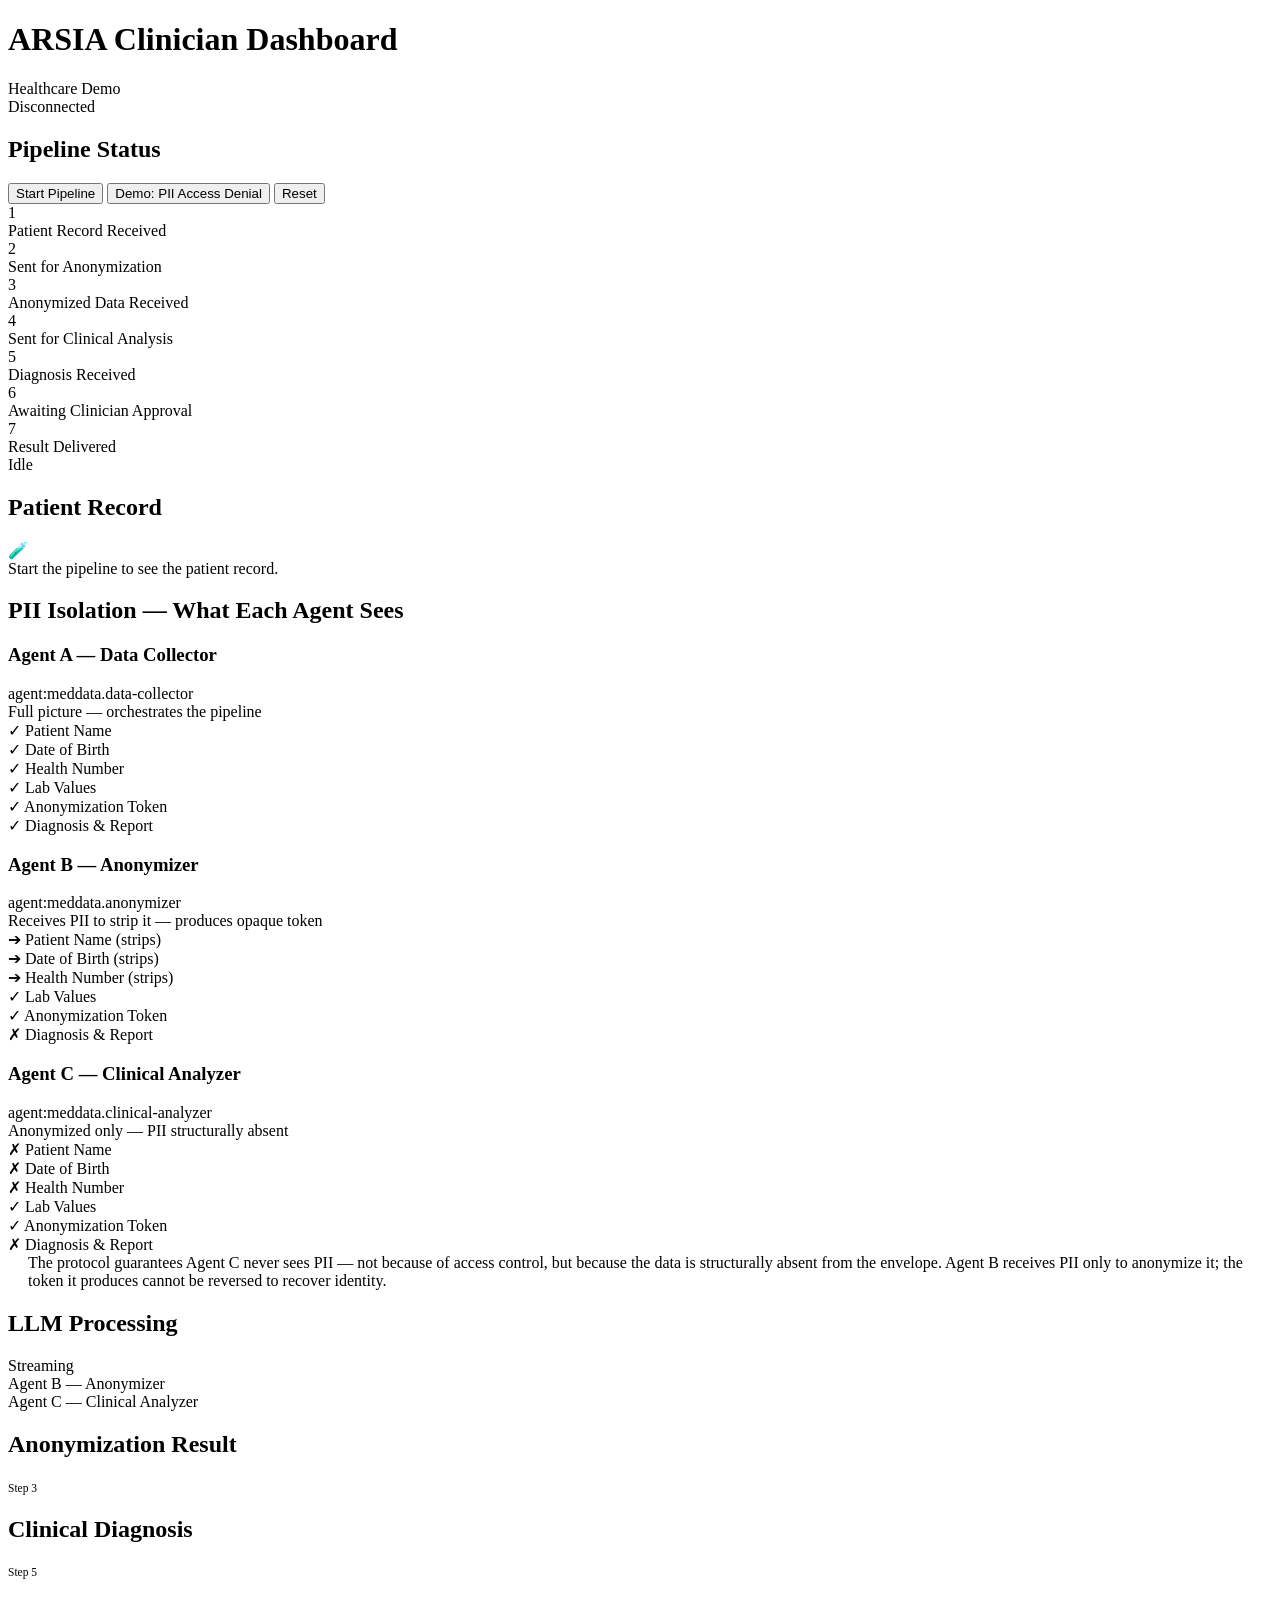
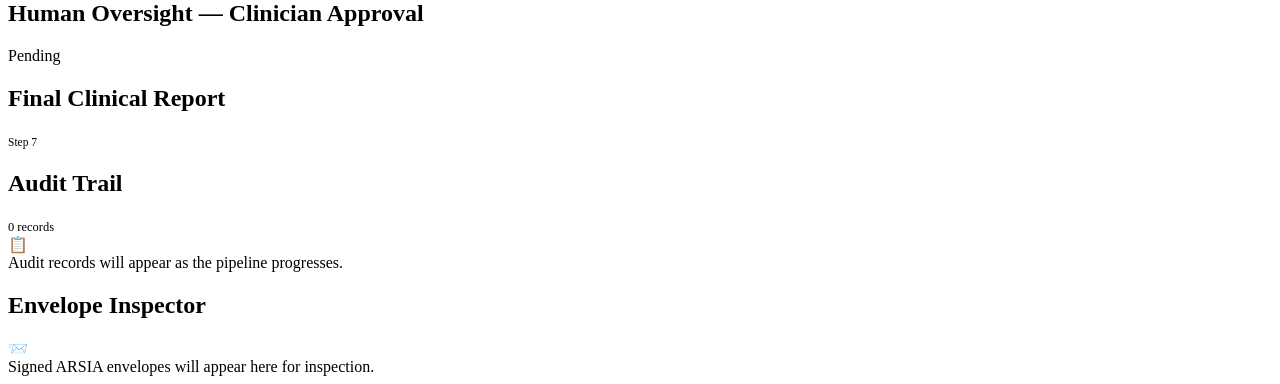
==== demos/healthcare-pipeline/dashboard/static/index.html @ ae0c6787 "demos: healthcare pipeline dashboard — clinician oversight UI Single-page web dashboard for clinical" ====
<!DOCTYPE html>
<html lang="en">
<head>
    <meta charset="UTF-8">
    <meta name="viewport" content="width=device-width, initial-scale=1.0">
    <title>ARSIA Clinician Dashboard</title>
    <link rel="stylesheet" href="/style.css">
</head>
<body>

<header>
    <div class="brand">
        <h1>ARSIA Clinician Dashboard</h1>
        <span class="tag">Healthcare Demo</span>
    </div>
    <div class="connection">
        <div class="status-dot" id="sse-dot"></div>
        <span id="sse-label">Disconnected</span>
    </div>
</header>

<main>

    <!-- ── Pipeline status ─────────────────────────────── -->
    <div class="card" id="pipeline-card">
        <div class="card-header">
            <h2>Pipeline Status</h2>
            <div class="actions-bar">
                <button class="primary" id="btn-trigger">Start Pipeline</button>
                <button class="warning sm" id="btn-denial">Demo: PII Access Denial</button>
                <button class="sm" id="btn-reset">Reset</button>
            </div>
        </div>
        <div class="card-body">
            <div class="pipeline-steps" id="pipeline-steps"></div>
            <div class="status-bar">
                <span class="status-badge idle" id="status-badge">Idle</span>
                <span class="status-times" id="status-times"></span>
            </div>
        </div>
    </div>

    <!-- ── Patient record ──────────────────────────────── -->
    <div class="card" id="patient-card">
        <div class="card-header">
            <h2>Patient Record</h2>
        </div>
        <div class="card-body">
            <div id="patient-body">
                <div class="empty-state">
                    <div class="icon">&#x1F9EA;</div>
                    Start the pipeline to see the patient record.
                </div>
            </div>
        </div>
    </div>

    <!-- ── PII isolation ───────────────────────────────── -->
    <div class="card" id="isolation-card">
        <div class="card-header">
            <h2>PII Isolation &mdash; What Each Agent Sees</h2>
        </div>
        <div class="card-body" style="padding:0">
            <div class="isolation-grid" id="isolation-grid">
                <div class="isolation-col" id="iso-col-a">
                    <h3>Agent A &mdash; Data Collector</h3>
                    <div class="agent-id">agent:meddata.data-collector</div>
                    <div class="agent-desc">Full picture &mdash; orchestrates the pipeline</div>
                    <div class="data-field"><span class="check yes">&#10003;</span> Patient Name</div>
                    <div class="data-field"><span class="check yes">&#10003;</span> Date of Birth</div>
                    <div class="data-field"><span class="check yes">&#10003;</span> Health Number</div>
                    <div class="data-field"><span class="check yes">&#10003;</span> Lab Values</div>
                    <div class="data-field"><span class="check yes">&#10003;</span> Anonymization Token</div>
                    <div class="data-field"><span class="check yes">&#10003;</span> Diagnosis &amp; Report</div>
                </div>
                <div class="isolation-col" id="iso-col-b">
                    <h3>Agent B &mdash; Anonymizer</h3>
                    <div class="agent-id">agent:meddata.anonymizer</div>
                    <div class="agent-desc">Receives PII to strip it &mdash; produces opaque token</div>
                    <div class="data-field"><span class="check strip">&#x2794;</span> Patient Name <span class="redacted">(strips)</span></div>
                    <div class="data-field"><span class="check strip">&#x2794;</span> Date of Birth <span class="redacted">(strips)</span></div>
                    <div class="data-field"><span class="check strip">&#x2794;</span> Health Number <span class="redacted">(strips)</span></div>
                    <div class="data-field"><span class="check yes">&#10003;</span> Lab Values</div>
                    <div class="data-field"><span class="check yes">&#10003;</span> Anonymization Token</div>
                    <div class="data-field"><span class="check no">&#10007;</span> Diagnosis &amp; Report</div>
                </div>
                <div class="isolation-col" id="iso-col-c">
                    <h3>Agent C &mdash; Clinical Analyzer</h3>
                    <div class="agent-id">agent:meddata.clinical-analyzer</div>
                    <div class="agent-desc">Anonymized only &mdash; PII structurally absent</div>
                    <div class="data-field"><span class="check no">&#10007;</span> Patient Name</div>
                    <div class="data-field"><span class="check no">&#10007;</span> Date of Birth</div>
                    <div class="data-field"><span class="check no">&#10007;</span> Health Number</div>
                    <div class="data-field"><span class="check yes">&#10003;</span> Lab Values</div>
                    <div class="data-field"><span class="check yes">&#10003;</span> Anonymization Token</div>
                    <div class="data-field"><span class="check no">&#10007;</span> Diagnosis &amp; Report</div>
                </div>
            </div>
            <div class="isolation-note-box" style="margin:0 20px 20px">
                The protocol guarantees Agent C never sees PII &mdash; not because of access control,
                but because the data is structurally absent from the envelope. Agent B receives PII
                only to anonymize it; the token it produces cannot be reversed to recover identity.
            </div>
        </div>
    </div>

    <!-- ── LLM streaming ───────────────────────────────── -->
    <div class="card panel-hidden" id="llm-stream-card">
        <div class="card-header">
            <h2>LLM Processing</h2>
            <span class="status-badge running" id="llm-stream-badge">Streaming</span>
        </div>
        <div class="card-body" style="padding:0">
            <div class="llm-sections">
                <div class="llm-section">
                    <div class="llm-section-header">Agent B &mdash; Anonymizer</div>
                    <div class="llm-stream-output" id="llm-output-b"></div>
                </div>
                <div class="llm-section">
                    <div class="llm-section-header">Agent C &mdash; Clinical Analyzer</div>
                    <div class="llm-stream-output" id="llm-output-c"></div>
                </div>
            </div>
        </div>
    </div>

    <div class="grid-2">

        <!-- ── Anonymization result ────────────────────── -->
        <div class="card panel-hidden" id="anon-card">
            <div class="card-header">
                <h2>Anonymization Result</h2>
                <span class="status-badge" style="font-size:0.72rem">Step 3</span>
            </div>
            <div class="card-body" id="anon-body"></div>
        </div>

        <!-- ── Clinical diagnosis ──────────────────────── -->
        <div class="card panel-hidden" id="diagnosis-card">
            <div class="card-header">
                <h2>Clinical Diagnosis</h2>
                <span class="status-badge" style="font-size:0.72rem">Step 5</span>
            </div>
            <div class="card-body" id="diagnosis-body"></div>
        </div>

    </div>

    <!-- ── Human oversight ─────────────────────────────── -->
    <div class="card panel-hidden" id="oversight-card">
        <div class="card-header">
            <h2>Human Oversight &mdash; Clinician Approval</h2>
            <span class="status-badge awaiting_approval" id="oversight-badge">Pending</span>
        </div>
        <div class="card-body" id="oversight-body"></div>
    </div>

    <!-- ── Final result ────────────────────────────────── -->
    <div class="card panel-hidden" id="result-card">
        <div class="card-header">
            <h2>Final Clinical Report</h2>
            <span class="status-badge completed" style="font-size:0.72rem">Step 7</span>
        </div>
        <div class="card-body" id="result-body"></div>
    </div>

    <!-- ── Audit trail ─────────────────────────────────── -->
    <div class="card" id="audit-card">
        <div class="card-header">
            <h2>Audit Trail</h2>
            <span id="audit-count" style="font-size:0.78rem;color:var(--text-muted)">0 records</span>
        </div>
        <div class="card-body" style="padding:0">
            <div id="audit-body">
                <div class="empty-state">
                    <div class="icon">&#x1F4CB;</div>
                    Audit records will appear as the pipeline progresses.
                </div>
            </div>
        </div>
    </div>

    <!-- ── Envelope inspector ──────────────────────────── -->
    <div class="card" id="envelope-card">
        <div class="card-header">
            <h2>Envelope Inspector</h2>
        </div>
        <div class="card-body">
            <div class="envelope-list" id="envelope-list">
                <div class="empty-state">
                    <div class="icon">&#x1F4E8;</div>
                    Signed ARSIA envelopes will appear here for inspection.
                </div>
            </div>
        </div>
    </div>

</main>

<script>
(function() {
    "use strict";

    // ── State ────────────────────────────────────────────
    var state = null;
    var sseSource = null;
    var countdownTimer = null;
    var auditRecords = [];

    var STEP_LABELS = {
        1: "Patient Record Received",
        2: "Sent for Anonymization",
        3: "Anonymized Data Received",
        4: "Sent for Clinical Analysis",
        5: "Diagnosis Received",
        6: "Awaiting Clinician Approval",
        7: "Result Delivered"
    };

    var ENVELOPE_LABELS = {
        1: "① Intake → Agent A: patient record (full PII + lab values)",
        2: "② Agent A → Agent B: PII + lab values for anonymization",
        3: "③ Agent B → Agent A: anonymized dataset with opaque token",
        4: "④ Agent A → Agent C: anonymized lab values only (no PII)",
        5: "⑤ Agent C → Agent A: diagnosis + explanation",
        6: "⑥ Agent A: pending clinician approval (human oversight)",
        7: "⑦ Agent A: final report (reassociated via token)"
    };

    var AGENT_NAMES = {
        "agent:meddata.anonymizer": "b",
        "agent:meddata.clinical-analyzer": "c"
    };

    // ── DOM refs ─────────────────────────────────────────
    var $steps = document.getElementById("pipeline-steps");
    var $badge = document.getElementById("status-badge");
    var $times = document.getElementById("status-times");
    var $patientBody = document.getElementById("patient-body");
    var $isoGrid = document.getElementById("isolation-grid");
    var $anonCard = document.getElementById("anon-card");
    var $anonBody = document.getElementById("anon-body");
    var $diagCard = document.getElementById("diagnosis-card");
    var $diagBody = document.getElementById("diagnosis-body");
    var $overCard = document.getElementById("oversight-card");
    var $overBody = document.getElementById("oversight-body");
    var $overBadge = document.getElementById("oversight-badge");
    var $resultCard = document.getElementById("result-card");
    var $resultBody = document.getElementById("result-body");
    var $auditBody = document.getElementById("audit-body");
    var $auditCount = document.getElementById("audit-count");
    var $envList = document.getElementById("envelope-list");
    var $btnTrigger = document.getElementById("btn-trigger");
    var $btnDenial = document.getElementById("btn-denial");
    var $btnReset = document.getElementById("btn-reset");
    var $sseDot = document.getElementById("sse-dot");
    var $sseLabel = document.getElementById("sse-label");
    var $llmCard = document.getElementById("llm-stream-card");
    var $llmBadge = document.getElementById("llm-stream-badge");
    var $llmOutB = document.getElementById("llm-output-b");
    var $llmOutC = document.getElementById("llm-output-c");

    // ── Init ─────────────────────────────────────────────
    buildSteps();
    connectSSE();

    $btnTrigger.addEventListener("click", triggerPipeline);
    $btnDenial.addEventListener("click", triggerDenialDemo);
    $btnReset.addEventListener("click", resetPipeline);

    // ── SSE connection ───────────────────────────────────
    function connectSSE() {
        fetch("/api/state/stream-url").then(function(res) {
            return res.json();
        }).then(function(data) {
            var url = data.url;
            if (sseSource) sseSource.close();
            sseSource = new EventSource(url);

            sseSource.onopen = function() {
                $sseDot.classList.add("connected");
                $sseLabel.textContent = "Connected";
            };
            sseSource.onerror = function() {
                $sseDot.classList.remove("connected");
                $sseLabel.textContent = "Reconnecting…";
            };
            sseSource.addEventListener("snapshot", function(e) {
                handleSnapshot(JSON.parse(e.data));
            });
            sseSource.addEventListener("pipeline_started", function(e) {
                handlePipelineStarted(JSON.parse(e.data));
            });
            sseSource.addEventListener("step_advanced", function(e) {
                handleStepAdvanced(JSON.parse(e.data));
            });
            sseSource.addEventListener("awaiting_approval", function(e) {
                handleAwaitingApproval(JSON.parse(e.data));
            });
            sseSource.addEventListener("approval_decision", function(e) {
                handleApprovalDecision(JSON.parse(e.data));
            });
            sseSource.addEventListener("pipeline_completed", function(e) {
                handlePipelineCompleted(JSON.parse(e.data));
            });
            sseSource.addEventListener("pipeline_error", function(e) {
                handlePipelineError(JSON.parse(e.data));
            });
            sseSource.addEventListener("pipeline_reset", function() {
                handleReset();
            });
            sseSource.addEventListener("keepalive", function() {});
            sseSource.addEventListener("llm_stream", function(e) {
                handleLlmStream(JSON.parse(e.data));
            });
        }).catch(function(err) {
            console.error("SSE connect failed:", err);
            setTimeout(connectSSE, 3000);
        });
    }

    // ── Pipeline actions ─────────────────────────────────
    function triggerPipeline() {
        $btnTrigger.disabled = true;
        fetch("/api/trigger", {
            method: "POST",
            headers: {"Content-Type": "application/json"},
            body: "{}"
        }).then(function(resp) {
            if (!resp.ok) return resp.json().then(function(d) { alert("Trigger failed: " + (d.error || resp.statusText)); });
        }).catch(function(err) {
            alert("Trigger failed: " + err.message);
        }).finally(function() {
            setTimeout(function() { $btnTrigger.disabled = false; }, 2000);
        });
    }

    function triggerDenialDemo() {
        $btnDenial.disabled = true;
        fetch("/api/trigger?demo_denial=true", {
            method: "POST",
            headers: {"Content-Type": "application/json"},
            body: "{}"
        }).then(function(resp) {
            if (!resp.ok) return resp.json().then(function(d) { alert("Trigger failed: " + (d.error || resp.statusText)); });
        }).catch(function(err) {
            alert("Trigger failed: " + err.message);
        }).finally(function() {
            setTimeout(function() { $btnDenial.disabled = false; }, 2000);
        });
    }

    function resetPipeline() {
        fetch("/api/reset", {method: "POST"}).catch(function(err) {
            alert("Reset failed: " + err.message);
        });
    }

    function submitDecision(decision) {
        var reason = document.getElementById("approval-reason");
        var approver = document.getElementById("approver-id");
        if (!reason || !reason.value.trim()) { reason.focus(); return; }
        var body = {
            intent: "approval_decision",
            decision: decision,
            approver_id: approver ? approver.value : "agent:meddata.clinician",
            reason: reason.value.trim()
        };
        var btns = document.querySelectorAll("#oversight-body button");
        btns.forEach(function(b) { b.disabled = true; });
        fetch("/api/envelope", {
            method: "POST",
            headers: {"Content-Type": "application/json"},
            body: JSON.stringify(body)
        }).then(function(resp) {
            if (!resp.ok) return resp.json().then(function(d) {
                alert("Decision failed: " + (d.error || resp.statusText));
                btns.forEach(function(b) { b.disabled = false; });
            });
        }).catch(function(err) {
            alert("Decision failed: " + err.message);
            btns.forEach(function(b) { b.disabled = false; });
        });
    }

    // ── Payload extractors ───────────────────────────────
    function extractAnonymization(envs) {
        var env = envs && (envs["3"] || envs[3]);
        if (!env || !env.payload) return null;
        var result = env.payload.result;
        if (!result || typeof result !== "object") return null;
        return result;
    }

    function extractDiagnosis(envs) {
        var env = envs && (envs["5"] || envs[5]);
        if (!env || !env.payload) return null;
        var result = env.payload.result;
        var explanation = env.payload.explanation;
        if (!result || typeof result !== "object") return null;
        return { result: result, explanation: explanation || null };
    }

    // ── SSE handlers ─────────────────────────────────────
    function handleSnapshot(data) {
        state = data;
        renderPipeline(data.current_step, data.status);
        renderStatusBadge(data.status);
        renderTimes(data.started_at, data.completed_at);

        if (data.patient_data) renderPatient(data.patient_data);
        updateIsolationHighlight(data.current_step);

        if (data.current_step >= 3 && data.step_envelopes) {
            var anon = extractAnonymization(data.step_envelopes);
            if (anon) { $anonCard.classList.remove("panel-hidden"); renderAnonymization(anon); }
        }
        if (data.current_step >= 5 && data.step_envelopes) {
            var diag = extractDiagnosis(data.step_envelopes);
            if (diag) { $diagCard.classList.remove("panel-hidden"); renderDiagnosis(diag); }
        }
        if (data.status === "awaiting_approval") {
            var diagForApproval = data.step_envelopes ? extractDiagnosis(data.step_envelopes) : null;
            renderOversight(data.pending_approval, diagForApproval);
        }
        if (data.status === "approved" || data.status === "denied") {
            renderDecisionResult(data.status, data.approval_decision);
        }
        if (data.final_result) {
            $resultCard.classList.remove("panel-hidden");
            renderFinalResult(data.final_result);
        }
        if (data.step_envelopes) renderEnvelopes(data.step_envelopes);
        fetchAudit();
    }

    function handlePipelineStarted(data) {
        state = state || {};
        state.status = data.status;
        state.started_at = data.started_at;
        state.current_step = data.step;
        state.completed_at = null;
        state.step_envelopes = {};
        state.final_result = null;
        renderPipeline(data.step, data.status);
        renderStatusBadge(data.status);
        renderTimes(data.started_at, null);
        updateIsolationHighlight(data.step);

        $llmCard.classList.add("panel-hidden");
        $llmOutB.textContent = "";
        $llmOutC.textContent = "";
        $anonCard.classList.add("panel-hidden");
        $diagCard.classList.add("panel-hidden");
        $overCard.classList.add("panel-hidden");
        $resultCard.classList.add("panel-hidden");
        $envList.innerHTML = '<div class="empty-state"><div class="icon">&#x1F4E8;</div>Signed ARSIA envelopes will appear here for inspection.</div>';

        fetchState();
    }

    function handleStepAdvanced(data) {
        if (state) state.current_step = data.step;
        renderPipeline(data.step, (state && state.status) || "running");
        updateIsolationHighlight(data.step);

        fetchState().then(function(s) {
            if (!s) return;
            if (s.patient_data) renderPatient(s.patient_data);
            if (data.step >= 3) {
                var anon = extractAnonymization(s.step_envelopes);
                if (anon) { $anonCard.classList.remove("panel-hidden"); renderAnonymization(anon); }
            }
            if (data.step >= 5) {
                var diag = extractDiagnosis(s.step_envelopes);
                if (diag) { $diagCard.classList.remove("panel-hidden"); renderDiagnosis(diag); }
            }
            if (data.step >= 7 && s.final_result) {
                $resultCard.classList.remove("panel-hidden");
                renderFinalResult(s.final_result);
            }
        });
        fetchAudit();
    }

    function handleAwaitingApproval(data) {
        if (state) state.status = data.status;
        renderPipeline((state && state.current_step) || 6, data.status);
        renderStatusBadge(data.status);
        fetchState().then(function(s) {
            if (s && s.pending_approval) {
                var diag = extractDiagnosis(s.step_envelopes);
                renderOversight(s.pending_approval, diag);
            }
        });
    }

    function handleApprovalDecision(data) {
        if (state) {
            state.status = data.status;
            if (data.decision === "denied") {
                state.completed_at = new Date().toISOString();
            }
        }
        renderStatusBadge(data.status);
        if (countdownTimer) { clearInterval(countdownTimer); countdownTimer = null; }
        if (data.decision === "denied") {
            renderPipeline((state && state.current_step) || 6, "denied");
            renderTimes(state && state.started_at, state && state.completed_at);
        }
        fetchState().then(function(s) {
            if (s) renderDecisionResult(data.decision, s.approval_decision);
        });
        fetchAudit();
    }

    function handlePipelineCompleted(data) {
        if (state) {
            state.status = data.status;
            state.completed_at = data.completed_at;
            state.current_step = 7;
        }
        renderPipeline(7, data.status);
        renderStatusBadge(data.status);
        renderTimes(state && state.started_at, data.completed_at);
        fetchState().then(function(s) {
            if (s && s.final_result) {
                $resultCard.classList.remove("panel-hidden");
                renderFinalResult(s.final_result);
            }
        });
        fetchAudit();
    }

    function handlePipelineError(data) {
        if (state) state.status = data.status;
        renderStatusBadge(data.status);
        fetchAudit();
    }

    function handleReset() {
        state = {status: "idle", current_step: 0, step_envelopes: {}};
        auditRecords = [];
        renderPipeline(0, "idle");
        renderStatusBadge("idle");
        renderTimes(null, null);
        $patientBody.innerHTML = '<div class="empty-state"><div class="icon">&#x1F9EA;</div>Start the pipeline to see the patient record.</div>';
        updateIsolationHighlight(0);
        $llmCard.classList.add("panel-hidden");
        $llmOutB.textContent = "";
        $llmOutC.textContent = "";
        $anonCard.classList.add("panel-hidden");
        $diagCard.classList.add("panel-hidden");
        $overCard.classList.add("panel-hidden");
        $resultCard.classList.add("panel-hidden");
        $auditBody.innerHTML = '<div class="empty-state"><div class="icon">&#x1F4CB;</div>Audit records will appear as the pipeline progresses.</div>';
        $auditCount.textContent = "0 records";
        $envList.innerHTML = '<div class="empty-state"><div class="icon">&#x1F4E8;</div>Signed ARSIA envelopes will appear here for inspection.</div>';
        if (countdownTimer) { clearInterval(countdownTimer); countdownTimer = null; }
    }

    // ── LLM streaming handler ────────────────────────────
    function handleLlmStream(data) {
        var agentKey = AGENT_NAMES[data.agent] || "b";
        var $output = agentKey === "c" ? $llmOutC : $llmOutB;

        if (data.event === "start") {
            $llmCard.classList.remove("panel-hidden");
            $llmBadge.className = "status-badge running";
            $llmBadge.textContent = "Streaming";
            $output.textContent = "";
            var cursor = document.createElement("span");
            cursor.className = "llm-cursor";
            $output.appendChild(cursor);
            return;
        }

        if (data.event === "end") {
            var cursor = $output.querySelector(".llm-cursor");
            if (cursor) cursor.remove();
            var anyActive = $llmOutB.querySelector(".llm-cursor") || $llmOutC.querySelector(".llm-cursor");
            if (!anyActive) {
                $llmBadge.className = "status-badge completed";
                $llmBadge.textContent = "Complete";
            }
            return;
        }

        if (data.token) {
            var cursor = $output.querySelector(".llm-cursor");
            if (cursor) cursor.remove();
            $output.appendChild(document.createTextNode(data.token));
            var newCursor = document.createElement("span");
            newCursor.className = "llm-cursor";
            $output.appendChild(newCursor);
            $output.scrollTop = $output.scrollHeight;
        }
    }

    // ── Fetch helpers ────────────────────────────────────
    function fetchState() {
        return fetch("/api/state").then(function(resp) {
            return resp.json();
        }).then(function(data) {
            state = data;
            if (data.step_envelopes) renderEnvelopes(data.step_envelopes);
            return data;
        }).catch(function() { return null; });
    }

    function fetchAudit() {
        fetch("/api/audit").then(function(resp) {
            return resp.json();
        }).then(function(data) {
            auditRecords = data.records || [];
            renderAudit(auditRecords);
        }).catch(function() {});
    }

    // ── Renderers ────────────────────────────────────────

    function buildSteps() {
        var html = "";
        for (var i = 1; i <= 7; i++) {
            html += '<div class="step" data-step="' + i + '">';
            html += '<div class="step-circle">' + i + '</div>';
            html += '<div class="step-label">' + esc(STEP_LABELS[i]) + '</div>';
            if (i < 7) html += '<div class="step-connector"></div>';
            html += '</div>';
        }
        $steps.innerHTML = html;
    }

    function renderPipeline(currentStep, status) {
        var steps = $steps.querySelectorAll(".step");
        steps.forEach(function(el) {
            var s = parseInt(el.getAttribute("data-step"));
            el.classList.remove("completed", "active", "awaiting", "error", "denied");
            if (status === "denied") {
                if (s < currentStep) el.classList.add("completed");
                else if (s === currentStep) el.classList.add("denied");
            } else {
                if (s < currentStep) el.classList.add("completed");
                else if (s === currentStep) {
                    if (status === "awaiting_approval") el.classList.add("awaiting");
                    else if (status === "error") el.classList.add("error");
                    else if (status === "completed") el.classList.add("completed");
                    else el.classList.add("active");
                }
            }
        });
    }

    function renderStatusBadge(status) {
        $badge.className = "status-badge " + status;
        $badge.textContent = status.replace(/_/g, " ");
    }

    function renderTimes(started, completed) {
        var parts = [];
        if (started) parts.push("Started: " + fmtTime(started));
        if (completed) parts.push("Completed: " + fmtTime(completed));
        $times.textContent = parts.join(" · ");
    }

    function renderPatient(patient) {
        var html = '<div class="patient-details">';
        html += detail("Patient Name", patient.patient_name);
        html += detail("Date of Birth", patient.date_of_birth, true);
        html += detail("Health Number", patient.health_number, true);
        html += '</div>';

        var labs = patient.lab_values;
        if (labs) {
            html += '<div class="lab-values-grid">';
            if (labs.ldl_cholesterol != null) {
                html += labItem("LDL Cholesterol", labs.ldl_cholesterol, "mg/dL");
            }
            if (labs.hdl_cholesterol != null) {
                html += labItem("HDL Cholesterol", labs.hdl_cholesterol, "mg/dL");
            }
            if (labs.fasting_glucose != null) {
                html += labItem("Fasting Glucose", labs.fasting_glucose, "mg/dL");
            }
            if (labs.hemoglobin != null) {
                html += labItem("Hemoglobin", labs.hemoglobin, "g/dL");
            }
            html += '</div>';
        }

        $patientBody.innerHTML = html;
    }

    function updateIsolationHighlight(step) {
        var grid = $isoGrid;
        var colA = document.getElementById("iso-col-a");
        var colB = document.getElementById("iso-col-b");
        var colC = document.getElementById("iso-col-c");

        colA.classList.remove("dim");
        colB.classList.remove("dim");
        colC.classList.remove("dim");
        grid.classList.remove("isolation-active");

        if (step >= 1 && step <= 1) {
            grid.classList.add("isolation-active");
            colB.classList.add("dim");
            colC.classList.add("dim");
        } else if (step >= 2 && step <= 2) {
            grid.classList.add("isolation-active");
            colC.classList.add("dim");
        } else if (step >= 4 && step <= 4) {
            grid.classList.add("isolation-active");
            colB.classList.add("dim");
        }
    }

    function renderAnonymization(result) {
        var token = result.anonymization_token || "";
        var method = result.anonymization_method || "k-anonymity";
        var fieldsStripped = result.fields_stripped || [];
        var labs = result.lab_values || {};
        var piiLeakCheck = !result.pii_present;

        var html = '<div class="anon-result">';

        html += '<div class="anon-meta">';
        html += detail("Anonymization Token", token, true);
        html += detail("Method", method);

        html += '<div><label style="display:block;font-size:0.72rem;font-weight:600;text-transform:uppercase;letter-spacing:0.05em;color:var(--text-muted);margin-bottom:6px">Fields Stripped</label>';
        html += '<div class="fields-stripped">';
        fieldsStripped.forEach(function(f) {
            html += '<span class="field-tag">' + esc(f) + '</span>';
        });
        html += '</div></div>';

        html += '<div class="anon-check ' + (piiLeakCheck ? "pass" : "fail") + '">';
        html += (piiLeakCheck ? "✓ PII leak check passed" : "✗ PII leak detected");
        html += '</div>';

        html += '</div>';

        html += '<div>';
        html += '<label style="display:block;font-size:0.72rem;font-weight:600;text-transform:uppercase;letter-spacing:0.05em;color:var(--text-muted);margin-bottom:8px">Lab Values (unchanged)</label>';
        html += '<div class="lab-values-grid" style="margin-top:0;padding-top:0;border-top:none">';
        var labKeys = Object.keys(labs);
        labKeys.forEach(function(k) {
            var name = k.replace(/_/g, " ");
            html += labItem(name, labs[k], "");
        });
        html += '</div>';
        html += '</div>';

        html += '</div>';
        $anonBody.innerHTML = html;
    }

    function renderDiagnosis(data) {
        var result = data.result;
        var explanation = data.explanation;

        var riskLevel = result.risk_level || "unknown";
        var confidence = result.confidence || 0;
        var diagText = result.diagnosis || "";
        var findings = result.findings || [];
        var recommendations = result.recommendations || [];

        var riskClass = riskLevel.toLowerCase();
        if (riskClass !== "low" && riskClass !== "high") riskClass = "moderate";

        var html = '<div class="diagnosis-header">';
        html += '<span class="risk-badge ' + riskClass + '">' + esc(riskLevel) + ' risk</span>';
        html += '<div class="confidence-bar">';
        html += '<div class="confidence-track"><div class="confidence-fill" style="width:' + (confidence * 100) + '%"></div></div>';
        html += '<span class="confidence-value">' + confidence.toFixed(2) + '</span>';
        html += '</div>';
        html += '</div>';

        if (diagText) {
            html += '<div class="diagnosis-text">' + esc(diagText) + '</div>';
        }

        if (findings.length > 0) {
            html += '<label style="display:block;font-size:0.72rem;font-weight:600;text-transform:uppercase;letter-spacing:0.05em;color:var(--text-muted);margin-bottom:6px">Findings</label>';
            html += '<ul class="findings-list">';
            findings.forEach(function(f) { html += '<li>' + esc(f) + '</li>'; });
            html += '</ul>';
        }

        if (recommendations.length > 0) {
            html += '<label style="display:block;font-size:0.72rem;font-weight:600;text-transform:uppercase;letter-spacing:0.05em;color:var(--text-muted);margin-bottom:6px">Recommendations</label>';
            html += '<ul class="findings-list">';
            recommendations.forEach(function(r) { html += '<li>' + esc(r) + '</li>'; });
            html += '</ul>';
        }

        if (explanation) {
            html += '<div class="explanation-section">';
            html += '<h4>Explanation</h4><dl>';
            if (explanation.model) {
                html += '<dt>Model</dt><dd>' + esc(explanation.model) + '</dd>';
            }
            if (explanation.reasoning) {
                html += '<dt>Clinical Reasoning</dt><dd>' + esc(explanation.reasoning) + '</dd>';
            }
            var refs = explanation.references || result.guidelines_cited || [];
            if (refs.length > 0) {
                html += '<dt>Medical References</dt><dd><div class="references-list">';
                refs.forEach(function(r) {
                    html += '<span class="ref-tag">' + esc(r) + '</span>';
                });
                html += '</div></dd>';
            }
            html += '</dl></div>';
        }

        $diagBody.innerHTML = html;
    }

    function renderOversight(pending, diagData) {
        $overCard.classList.remove("panel-hidden");
        $overBadge.className = "status-badge awaiting_approval";
        $overBadge.textContent = "Pending";

        var riskLevel = "unknown";
        var confidence = 0;
        var findingsCount = 0;
        if (pending && pending.payload && pending.payload.args) {
            var args = pending.payload.args;
            riskLevel = args.risk_level || "unknown";
            confidence = args.confidence || 0;
            findingsCount = args.findings_count || 0;
        }

        var html = '<div class="oversight-form">';

        html += '<div style="font-size:1.05rem;font-weight:600;color:var(--text)">Diagnosis pending your approval</div>';

        html += '<div class="oversight-summary">';
        html += '<div class="summary-stat"><div class="stat-value">' + esc(riskLevel) + '</div><div class="stat-label">Risk Level</div></div>';
        html += '<div class="summary-stat"><div class="stat-value">' + confidence.toFixed(2) + '</div><div class="stat-label">Confidence</div></div>';
        html += '<div class="summary-stat"><div class="stat-value">' + findingsCount + '</div><div class="stat-label">Findings</div></div>';
        html += '</div>';

        html += '<div class="oversight-pii-note">';
        html += 'Patient identity is not shown in the approval envelope &mdash; PII isolation is maintained through the oversight gate. ';
        html += 'The clinician reviews the diagnosis on its clinical merits alone.';
        html += '</div>';

        if (pending && pending.expires_at) {
            html += '<div class="countdown" id="countdown-bar">Approval deadline: <span class="time" id="countdown-time">--:--:--</span></div>';
        }

        html += '<div class="form-field"><label>Approver ID</label>';
        html += '<input type="text" id="approver-id" value="agent:meddata.clinician"></div>';

        html += '<div class="form-field"><label>Justification (required)</label>';
        html += '<textarea id="approval-reason" placeholder="Provide your clinical reasoning for this decision…"></textarea></div>';

        html += '<div class="form-actions">';
        html += '<button class="approve" onclick="window._submitDecision(\'approved\')">Approve Diagnosis</button>';
        html += '<button class="deny" onclick="window._submitDecision(\'denied\')">Deny Diagnosis</button>';
        html += '</div>';

        html += '</div>';
        $overBody.innerHTML = html;

        window._submitDecision = submitDecision;

        var reasonField = document.getElementById("approval-reason");
        var approveBtn = $overBody.querySelector(".approve");
        var denyBtn = $overBody.querySelector(".deny");
        function checkReason() {
            var empty = !reasonField.value.trim();
            approveBtn.disabled = empty;
            denyBtn.disabled = empty;
        }
        reasonField.addEventListener("input", checkReason);
        checkReason();

        if (pending && pending.expires_at) startCountdown(pending.expires_at);
    }

    function renderDecisionResult(decision, envelope) {
        $overCard.classList.remove("panel-hidden");
        var cls = decision === "approved" ? "approved" : "denied";
        $overBadge.className = "status-badge " + cls;
        $overBadge.textContent = decision;

        var reason = envelope && envelope.payload && envelope.payload.result && envelope.payload.result.reason;
        var approver = envelope && envelope.payload && envelope.payload.result && envelope.payload.result.approver_id;

        var html = '<div class="decision-panel ' + cls + '">';

        html += '<div class="decision-panel-header">';
        html += '<div class="decision-indicator ' + cls + '">' + (decision === "approved" ? "Approved" : "Denied") + '</div>';
        if (envelope && envelope.ts) {
            html += '<span class="decision-ts">' + fmtTime(envelope.ts) + '</span>';
        }
        if (approver) {
            html += '<span class="decision-ts">' + esc(approver) + '</span>';
        }
        html += '</div>';

        if (reason) {
            html += '<div class="decision-panel-reason">' + esc(reason) + '</div>';
        }

        html += '</div>';
        $overBody.innerHTML = html;
    }

    function renderFinalResult(result) {
        var html = '';

        var token = result.anonymization_token || "";
        if (token) {
            html += '<div class="reassociation-note">';
            html += 'Reassociation: diagnosis linked back to patient identity via anonymization token <code style="font-family:var(--mono);font-size:0.82rem;background:rgba(0,0,0,0.06);padding:2px 6px;border-radius:3px">' + esc(token.substring(0, 24)) + '…</code>';
            html += '</div>';
        }

        html += '<div class="clinical-report">';
        html += '<div class="report-header">';
        html += '<h3>' + esc(result.report_title || "Clinical Lab Report") + '</h3>';
        if (result.report_date) {
            html += '<div class="report-date">' + esc(result.report_date) + '</div>';
        }
        html += '</div>';
        html += '<div class="report-body">';

        if (result.patient) {
            html += '<div class="report-patient">';
            html += detail("Patient Name", result.patient.name || result.patient.patient_name);
            html += detail("Date of Birth", result.patient.date_of_birth, true);
            html += detail("Health Number", result.patient.health_number, true);
            html += '</div>';
        }

        if (result.summary) {
            html += '<div class="report-section"><h4>Summary</h4>';
            html += '<p style="font-size:0.92rem;line-height:1.6">' + esc(result.summary) + '</p></div>';
        }

        if (result.risk_level) {
            var riskClass = result.risk_level.toLowerCase();
            if (riskClass !== "low" && riskClass !== "high") riskClass = "moderate";
            html += '<div class="report-section"><h4>Risk Level</h4>';
            html += '<span class="risk-badge ' + riskClass + '">' + esc(result.risk_level) + '</span></div>';
        }

        var findings = result.findings || [];
        if (findings.length > 0) {
            html += '<div class="report-section"><h4>Findings</h4>';
            html += '<ul class="findings-list">';
            findings.forEach(function(f) { html += '<li>' + esc(f) + '</li>'; });
            html += '</ul></div>';
        }

        var recs = result.recommendations || [];
        if (recs.length > 0) {
            html += '<div class="report-section"><h4>Recommendations</h4>';
            html += '<ul class="findings-list">';
            recs.forEach(function(r) { html += '<li>' + esc(r) + '</li>'; });
            html += '</ul></div>';
        }

        var refs = result.guidelines_cited || [];
        if (refs.length > 0) {
            html += '<div class="report-section"><h4>Guidelines Cited</h4>';
            html += '<div class="references-list">';
            refs.forEach(function(r) { html += '<span class="ref-tag">' + esc(r) + '</span>'; });
            html += '</div></div>';
        }

        if (result.disclaimer) {
            html += '<div class="report-disclaimer">' + esc(result.disclaimer) + '</div>';
        }

        html += '</div></div>';
        $resultBody.innerHTML = html;
    }

    function renderAudit(records) {
        if (!records || records.length === 0) {
            $auditBody.innerHTML = '<div class="empty-state"><div class="icon">&#x1F4CB;</div>Audit records will appear as the pipeline progresses.</div>';
            $auditCount.textContent = "0 records";
            return;
        }

        $auditCount.textContent = records.length + " record" + (records.length === 1 ? "" : "s");

        var html = '<table class="audit-table"><thead><tr>';
        html += '<th>Record ID</th><th>Event</th><th>From → To</th><th>Profile</th><th>Retained Until</th><th>Processed At</th>';
        html += '</tr></thead><tbody>';

        records.forEach(function(r, idx) {
            var isDenial = r.event_type === "error" && r.human_oversight_status === "denied";
            var evtClass = isDenial ? "denied" : (r.event_type || "request");
            var evtLabel = isDenial ? "denied" : (r.event_type || "");

            var profile = r.compliance_profile || "";
            var profileClass = profile.indexOf("EU-AI") >= 0 ? "euai" : "gdpr";

            html += '<tr onclick="window._toggleAuditRow(' + idx + ')" data-audit-idx="' + idx + '">';
            html += '<td class="mono">' + esc((r.record_id || "").substring(0, 12)) + '…</td>';
            html += '<td><span class="event-type-badge ' + esc(evtClass) + '">' + esc(evtLabel) + '</span></td>';
            html += '<td>' + fmtAgent(r.from_agent) + ' → ' + fmtAgent(r.to_agent) + '</td>';
            html += '<td><span class="profile-badge ' + profileClass + '">' + esc(profile) + '</span></td>';
            html += '<td class="mono">' + fmtDate(r.retained_until) + '</td>';
            html += '<td class="mono">' + fmtTime(r.processed_at) + '</td>';
            html += '</tr>';
            html += '<tr class="audit-detail" id="audit-detail-' + idx + '"><td colspan="6"><dl>';
            html += '<dt>Record ID</dt><dd class="mono" style="font-size:0.75rem;word-break:break-all">' + esc(r.record_id || "") + '</dd>';
            html += '<dt>Message ID</dt><dd class="mono" style="font-size:0.75rem;word-break:break-all">' + esc(r.message_id || "") + '</dd>';
            html += '<dt>Payload Hash</dt><dd class="mono" style="font-size:0.75rem;word-break:break-all">' + esc(r.payload_hash || "") + '</dd>';
            html += '<dt>Correlation ID</dt><dd class="mono" style="font-size:0.75rem;word-break:break-all">' + esc(r.correlation_id || "") + '</dd>';
            html += '<dt>Compliance Profile</dt><dd>' + esc(r.compliance_profile || "") + '</dd>';
            if (r.legal_basis) html += '<dt>Legal Basis</dt><dd>' + esc(r.legal_basis) + '</dd>';
            if (r.retention_days) html += '<dt>Retention</dt><dd>' + r.retention_days + ' days</dd>';
            if (r.data_residency) html += '<dt>Data Residency</dt><dd>' + esc(r.data_residency) + '</dd>';
            if (r.human_oversight_status) html += '<dt>Oversight</dt><dd>' + esc(r.human_oversight_status) + '</dd>';
            if (r.approver_id) html += '<dt>Approver</dt><dd>' + esc(r.approver_id) + '</dd>';
            html += '</dl></td></tr>';
        });

        html += '</tbody></table>';
        $auditBody.innerHTML = html;

        window._toggleAuditRow = function(idx) {
            var el = document.getElementById("audit-detail-" + idx);
            if (el) el.classList.toggle("open");
        };
    }

    function renderEnvelopes(envelopes) {
        if (!envelopes || Object.keys(envelopes).length === 0) return;

        var PII_FIELDS = ["patient_name", "date_of_birth", "health_number"];

        var html = "";
        var keys = Object.keys(envelopes).sort();
        keys.forEach(function(step) {
            var env = envelopes[step];
            var stepNum = parseInt(step);
            var label = ENVELOPE_LABELS[stepNum] || ("Step " + step);

            html += '<div class="envelope-item" data-env-step="' + step + '">';
            html += '<div class="envelope-header" onclick="window._toggleEnv(' + step + ')">';
            html += '<span><span class="step-tag">Step ' + step + '</span> — ' + esc(label) + '</span>';
            html += '<span class="arrow">&#x25B6;</span>';
            html += '</div>';

            if (stepNum === 2) {
                html += '<div class="pii-present-note">';
                html += 'ℹ This envelope contains PII (patient_name, date_of_birth, health_number) — Agent B needs it to perform anonymization.';
                html += '</div>';
            }
            if (stepNum === 4) {
                html += '<div class="isolation-note">';
                html += '⚠ Data isolation: PII fields are structurally absent from this envelope. Agent C receives only anonymized lab values and a token.';
                html += '</div>';
            }

            html += '<div class="envelope-content">';
            html += '<div class="envelope-json">' + syntaxHighlight(env, stepNum === 4 ? PII_FIELDS : null) + '</div>';
            html += '</div></div>';
        });

        $envList.innerHTML = html;

        window._toggleEnv = function(step) {
            var item = document.querySelector('[data-env-step="' + step + '"]');
            if (item) item.classList.toggle("open");
        };
    }

    // ── Countdown ────────────────────────────────────────
    function startCountdown(expiresAt) {
        if (countdownTimer) clearInterval(countdownTimer);
        var deadline = new Date(expiresAt).getTime();

        function tick() {
            var el = document.getElementById("countdown-time");
            if (!el) { clearInterval(countdownTimer); return; }
            var remaining = deadline - Date.now();
            if (remaining <= 0) {
                el.textContent = "EXPIRED";
                clearInterval(countdownTimer);
                return;
            }
            var mins = Math.floor(remaining / 60000);
            var secs = Math.floor((remaining % 60000) / 1000);
            el.textContent = mins + ":" + (secs < 10 ? "0" : "") + secs;
        }

        tick();
        countdownTimer = setInterval(tick, 1000);
    }

    // ── Helpers ──────────────────────────────────────────

    function detail(label, value, mono) {
        return '<div class="detail-item"><label>' + esc(label) + '</label>' +
            '<div class="value' + (mono ? " mono" : "") + '">' + esc(String(value == null ? "" : value)) + '</div></div>';
    }

    function labItem(name, value, unit) {
        return '<div class="lab-item"><div class="lab-name">' + esc(name) + '</div>' +
            '<div class="lab-val">' + esc(String(value)) + '</div>' +
            (unit ? '<div class="lab-unit">' + esc(unit) + '</div>' : '') + '</div>';
    }

    function esc(s) {
        if (s == null) return "";
        var d = document.createElement("div");
        d.textContent = String(s);
        return d.innerHTML;
    }

    function fmtTime(ts) {
        if (!ts) return "—";
        try {
            var d = new Date(ts);
            return d.toLocaleTimeString("en-GB", {hour: "2-digit", minute: "2-digit", second: "2-digit"});
        } catch (e) { return ts; }
    }

    function fmtDate(ts) {
        if (!ts) return "—";
        try {
            var d = new Date(ts);
            return d.toLocaleDateString("en-GB", {year: "numeric", month: "short", day: "numeric"});
        } catch (e) { return ts; }
    }

    function fmtAgent(a) {
        if (!a) return "—";
        return a.replace("agent:meddata.", "");
    }

    function syntaxHighlight(obj, absentFields) {
        var json = JSON.stringify(obj, null, 2);
        var highlighted = json
            .replace(/("(\\u[\da-fA-F]{4}|\\[^u]|[^\\"])*")\s*:/g, '<span class="key">$1</span>:')
            .replace(/: ("(\\u[\da-fA-F]{4}|\\[^u]|[^\\"])*")/g, ': <span class="string">$1</span>')
            .replace(/: (-?\d+\.?\d*)/g, ': <span class="number">$1</span>')
            .replace(/: (true|false)/g, ': <span class="bool">$1</span>')
            .replace(/: (null)/g, ': <span class="null">$1</span>');

        if (absentFields && absentFields.length > 0) {
            absentFields.forEach(function(field) {
                var re = new RegExp('(<span class="key">"' + field + '"</span>)', 'g');
                highlighted = highlighted.replace(re, '<span class="key" style="color:#fb923c;text-decoration:line-through">"' + field + '"</span> <span style="color:#fb923c;font-size:0.72rem">[ABSENT]</span>');
            });
        }

        return highlighted;
    }

})();
</script>

</body>
</html>
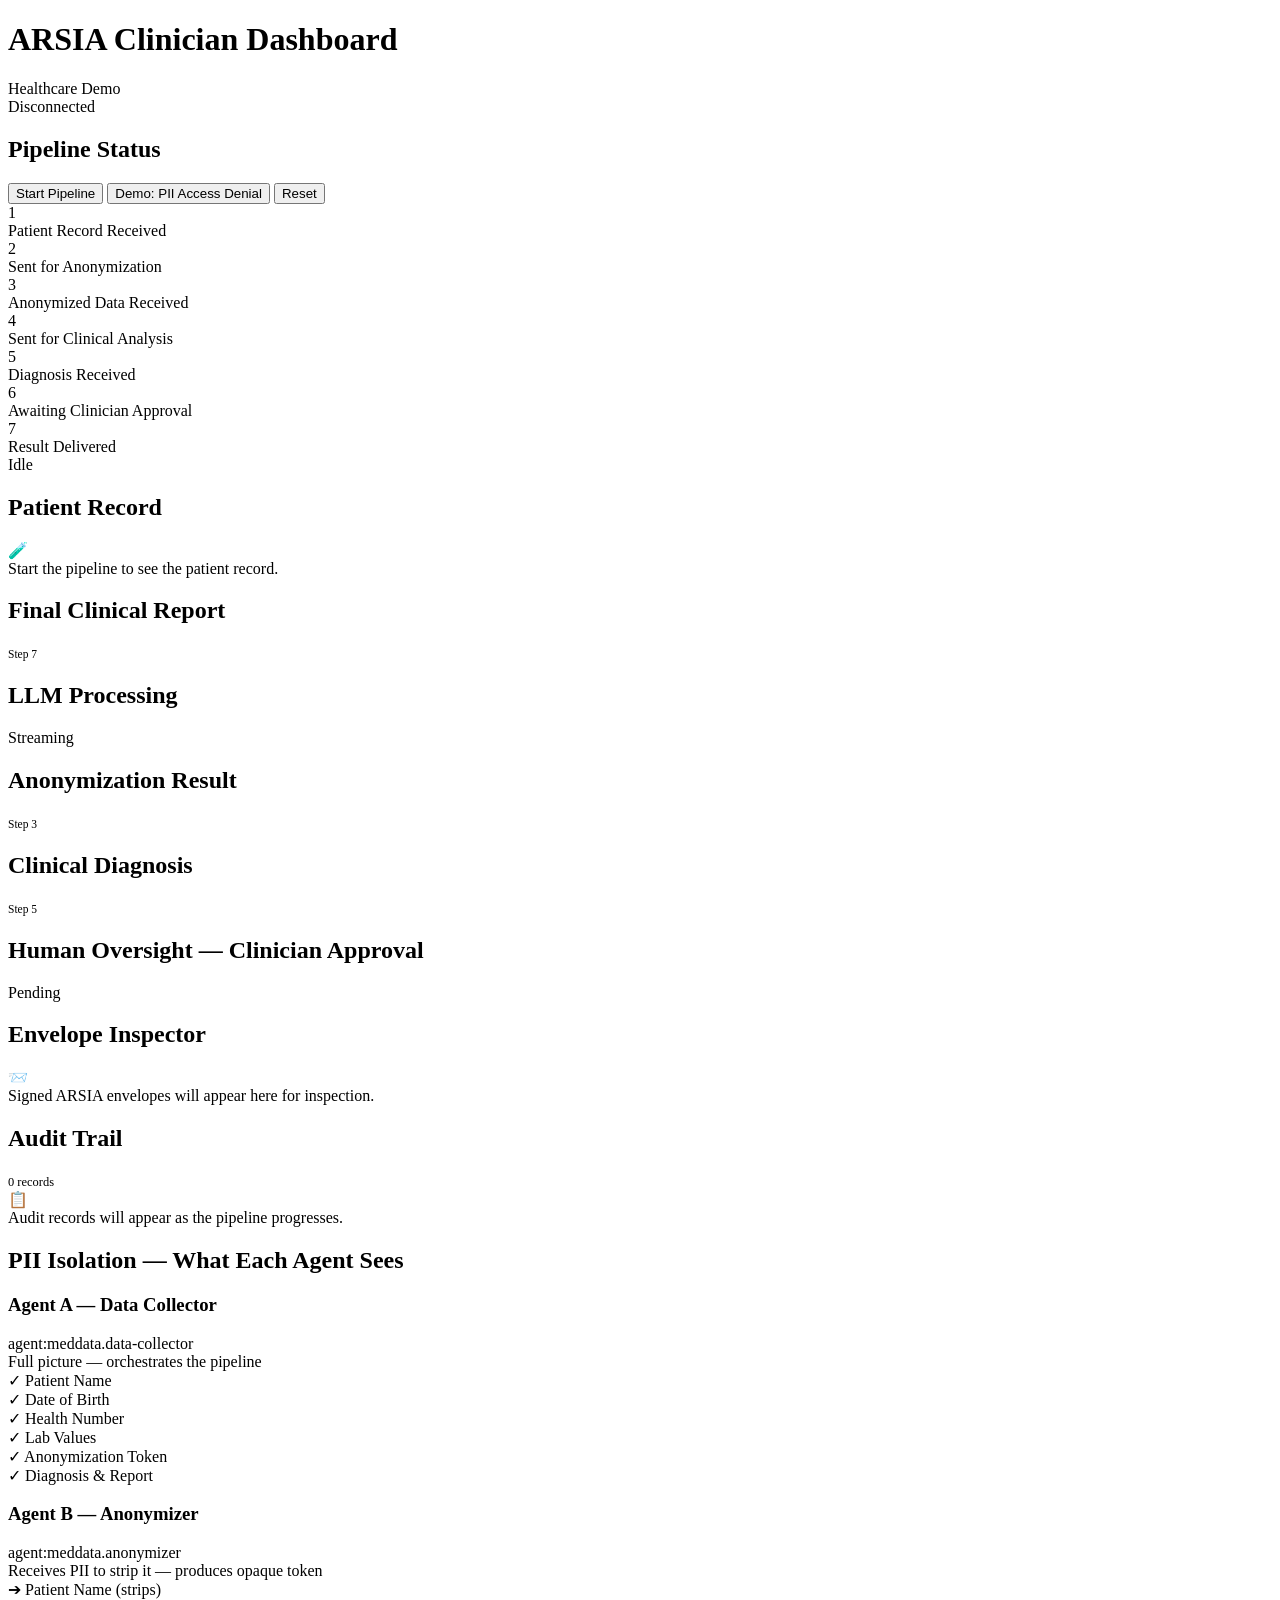
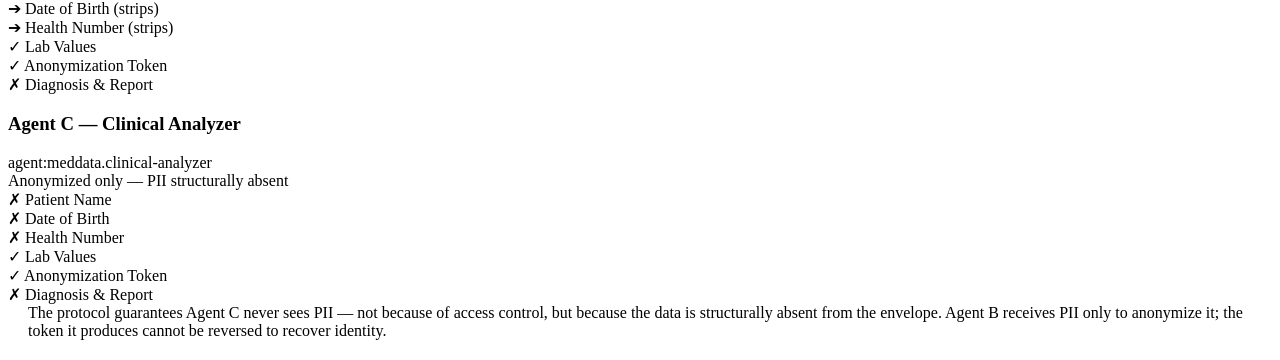
==== commit 4c08099d: "demos: healthcare pipeline dashboard - UX improvements and capability denial visualization Signed-of" ====
--- a/demos/healthcare-pipeline/dashboard/static/index.html
+++ b/demos/healthcare-pipeline/dashboard/static/index.html
@@ -50,6 +50,88 @@
                 <div class="empty-state">
                     <div class="icon">&#x1F9EA;</div>
                     Start the pipeline to see the patient record.
+                </div>
+            </div>
+        </div>
+    </div>
+
+    <!-- ── Final result ────────────────────────────────── -->
+    <div class="card panel-hidden" id="result-card">
+        <div class="card-header">
+            <h2>Final Clinical Report</h2>
+            <span class="status-badge completed" style="font-size:0.72rem">Step 7</span>
+        </div>
+        <div class="card-body" id="result-body"></div>
+    </div>
+
+    <!-- ── LLM streaming ───────────────────────────────── -->
+    <div class="card panel-hidden" id="llm-stream-card">
+        <div class="card-header">
+            <h2 id="llm-stream-title">LLM Processing</h2>
+            <span class="status-badge running" id="llm-stream-badge">Streaming</span>
+        </div>
+        <div class="card-body" style="padding:0">
+            <div class="llm-stream-output" id="llm-stream-output"></div>
+        </div>
+    </div>
+
+    <!-- ── Anonymization result ──────────────────────── -->
+    <div class="card panel-hidden" id="anon-card">
+        <div class="card-header">
+            <h2>Anonymization Result</h2>
+            <span class="status-badge" style="font-size:0.72rem">Step 3</span>
+        </div>
+        <div class="card-body" id="anon-body"></div>
+    </div>
+
+    <div class="grid-2">
+
+        <!-- ── Clinical diagnosis ──────────────────────── -->
+        <div class="card panel-hidden" id="diagnosis-card">
+            <div class="card-header">
+                <h2>Clinical Diagnosis</h2>
+                <span class="status-badge" style="font-size:0.72rem">Step 5</span>
+            </div>
+            <div class="card-body" id="diagnosis-body"></div>
+        </div>
+
+        <!-- ── Human oversight ─────────────────────────── -->
+        <div class="card panel-hidden" id="oversight-card">
+            <div class="card-header">
+                <h2>Human Oversight &mdash; Clinician Approval</h2>
+                <span class="status-badge awaiting_approval" id="oversight-badge">Pending</span>
+            </div>
+            <div class="card-body" id="oversight-body"></div>
+        </div>
+
+    </div>
+
+    <!-- ── Envelope inspector ──────────────────────────── -->
+    <div class="card" id="envelope-card">
+        <div class="card-header">
+            <h2>Envelope Inspector</h2>
+        </div>
+        <div class="card-body">
+            <div class="envelope-list" id="envelope-list">
+                <div class="empty-state">
+                    <div class="icon">&#x1F4E8;</div>
+                    Signed ARSIA envelopes will appear here for inspection.
+                </div>
+            </div>
+        </div>
+    </div>
+
+    <!-- ── Audit trail ─────────────────────────────────── -->
+    <div class="card" id="audit-card">
+        <div class="card-header">
+            <h2>Audit Trail</h2>
+            <span id="audit-count" style="font-size:0.78rem;color:var(--text-muted)">0 records</span>
+        </div>
+        <div class="card-body" style="padding:0">
+            <div id="audit-body">
+                <div class="empty-state">
+                    <div class="icon">&#x1F4CB;</div>
+                    Audit records will appear as the pipeline progresses.
                 </div>
             </div>
         </div>
@@ -104,97 +186,6 @@
         </div>
     </div>
 
-    <!-- ── LLM streaming ───────────────────────────────── -->
-    <div class="card panel-hidden" id="llm-stream-card">
-        <div class="card-header">
-            <h2>LLM Processing</h2>
-            <span class="status-badge running" id="llm-stream-badge">Streaming</span>
-        </div>
-        <div class="card-body" style="padding:0">
-            <div class="llm-sections">
-                <div class="llm-section">
-                    <div class="llm-section-header">Agent B &mdash; Anonymizer</div>
-                    <div class="llm-stream-output" id="llm-output-b"></div>
-                </div>
-                <div class="llm-section">
-                    <div class="llm-section-header">Agent C &mdash; Clinical Analyzer</div>
-                    <div class="llm-stream-output" id="llm-output-c"></div>
-                </div>
-            </div>
-        </div>
-    </div>
-
-    <div class="grid-2">
-
-        <!-- ── Anonymization result ────────────────────── -->
-        <div class="card panel-hidden" id="anon-card">
-            <div class="card-header">
-                <h2>Anonymization Result</h2>
-                <span class="status-badge" style="font-size:0.72rem">Step 3</span>
-            </div>
-            <div class="card-body" id="anon-body"></div>
-        </div>
-
-        <!-- ── Clinical diagnosis ──────────────────────── -->
-        <div class="card panel-hidden" id="diagnosis-card">
-            <div class="card-header">
-                <h2>Clinical Diagnosis</h2>
-                <span class="status-badge" style="font-size:0.72rem">Step 5</span>
-            </div>
-            <div class="card-body" id="diagnosis-body"></div>
-        </div>
-
-    </div>
-
-    <!-- ── Human oversight ─────────────────────────────── -->
-    <div class="card panel-hidden" id="oversight-card">
-        <div class="card-header">
-            <h2>Human Oversight &mdash; Clinician Approval</h2>
-            <span class="status-badge awaiting_approval" id="oversight-badge">Pending</span>
-        </div>
-        <div class="card-body" id="oversight-body"></div>
-    </div>
-
-    <!-- ── Final result ────────────────────────────────── -->
-    <div class="card panel-hidden" id="result-card">
-        <div class="card-header">
-            <h2>Final Clinical Report</h2>
-            <span class="status-badge completed" style="font-size:0.72rem">Step 7</span>
-        </div>
-        <div class="card-body" id="result-body"></div>
-    </div>
-
-    <!-- ── Audit trail ─────────────────────────────────── -->
-    <div class="card" id="audit-card">
-        <div class="card-header">
-            <h2>Audit Trail</h2>
-            <span id="audit-count" style="font-size:0.78rem;color:var(--text-muted)">0 records</span>
-        </div>
-        <div class="card-body" style="padding:0">
-            <div id="audit-body">
-                <div class="empty-state">
-                    <div class="icon">&#x1F4CB;</div>
-                    Audit records will appear as the pipeline progresses.
-                </div>
-            </div>
-        </div>
-    </div>
-
-    <!-- ── Envelope inspector ──────────────────────────── -->
-    <div class="card" id="envelope-card">
-        <div class="card-header">
-            <h2>Envelope Inspector</h2>
-        </div>
-        <div class="card-body">
-            <div class="envelope-list" id="envelope-list">
-                <div class="empty-state">
-                    <div class="icon">&#x1F4E8;</div>
-                    Signed ARSIA envelopes will appear here for inspection.
-                </div>
-            </div>
-        </div>
-    </div>
-
 </main>
 
 <script>
@@ -224,12 +215,15 @@
         4: "④ Agent A → Agent C: anonymized lab values only (no PII)",
         5: "⑤ Agent C → Agent A: diagnosis + explanation",
         6: "⑥ Agent A: pending clinician approval (human oversight)",
-        7: "⑦ Agent A: final report (reassociated via token)"
+        7: "⑦ Agent A: final report (reassociated via token)",
+        "denial_req": "⚠ Agent A → Agent C: PII access request (capability denial demo)",
+        "denial_resp": "⛔ Agent C → Agent A: capability denied — pii.read not granted"
     };
 
     var AGENT_NAMES = {
-        "agent:meddata.anonymizer": "b",
-        "agent:meddata.clinical-analyzer": "c"
+        "agent:meddata.data-collector": "Agent A — Data Collector",
+        "agent:meddata.anonymizer": "Agent B — Anonymizer",
+        "agent:meddata.clinical-analyzer": "Agent C — Clinical Analyzer"
     };
 
     // ── DOM refs ─────────────────────────────────────────
@@ -256,9 +250,9 @@
     var $sseDot = document.getElementById("sse-dot");
     var $sseLabel = document.getElementById("sse-label");
     var $llmCard = document.getElementById("llm-stream-card");
+    var $llmTitle = document.getElementById("llm-stream-title");
     var $llmBadge = document.getElementById("llm-stream-badge");
-    var $llmOutB = document.getElementById("llm-output-b");
-    var $llmOutC = document.getElementById("llm-output-c");
+    var $llmOutput = document.getElementById("llm-stream-output");
 
     // ── Init ─────────────────────────────────────────────
     buildSteps();
@@ -448,8 +442,7 @@
         updateIsolationHighlight(data.step);
 
         $llmCard.classList.add("panel-hidden");
-        $llmOutB.textContent = "";
-        $llmOutC.textContent = "";
+        $llmOutput.textContent = "";
         $anonCard.classList.add("panel-hidden");
         $diagCard.classList.add("panel-hidden");
         $overCard.classList.add("panel-hidden");
@@ -547,8 +540,7 @@
         $patientBody.innerHTML = '<div class="empty-state"><div class="icon">&#x1F9EA;</div>Start the pipeline to see the patient record.</div>';
         updateIsolationHighlight(0);
         $llmCard.classList.add("panel-hidden");
-        $llmOutB.textContent = "";
-        $llmOutC.textContent = "";
+        $llmOutput.textContent = "";
         $anonCard.classList.add("panel-hidden");
         $diagCard.classList.add("panel-hidden");
         $overCard.classList.add("panel-hidden");
@@ -561,39 +553,34 @@
 
     // ── LLM streaming handler ────────────────────────────
     function handleLlmStream(data) {
-        var agentKey = AGENT_NAMES[data.agent] || "b";
-        var $output = agentKey === "c" ? $llmOutC : $llmOutB;
-
         if (data.event === "start") {
             $llmCard.classList.remove("panel-hidden");
+            $llmTitle.textContent = AGENT_NAMES[data.agent] || "LLM Processing";
             $llmBadge.className = "status-badge running";
             $llmBadge.textContent = "Streaming";
-            $output.textContent = "";
+            $llmOutput.textContent = "";
             var cursor = document.createElement("span");
             cursor.className = "llm-cursor";
-            $output.appendChild(cursor);
+            $llmOutput.appendChild(cursor);
             return;
         }
 
         if (data.event === "end") {
-            var cursor = $output.querySelector(".llm-cursor");
+            $llmBadge.className = "status-badge completed";
+            $llmBadge.textContent = "Complete";
+            var cursor = $llmOutput.querySelector(".llm-cursor");
             if (cursor) cursor.remove();
-            var anyActive = $llmOutB.querySelector(".llm-cursor") || $llmOutC.querySelector(".llm-cursor");
-            if (!anyActive) {
-                $llmBadge.className = "status-badge completed";
-                $llmBadge.textContent = "Complete";
-            }
             return;
         }
 
         if (data.token) {
-            var cursor = $output.querySelector(".llm-cursor");
+            var cursor = $llmOutput.querySelector(".llm-cursor");
             if (cursor) cursor.remove();
-            $output.appendChild(document.createTextNode(data.token));
+            $llmOutput.appendChild(document.createTextNode(data.token));
             var newCursor = document.createElement("span");
             newCursor.className = "llm-cursor";
-            $output.appendChild(newCursor);
-            $output.scrollTop = $output.scrollHeight;
+            $llmOutput.appendChild(newCursor);
+            $llmOutput.scrollTop = $llmOutput.scrollHeight;
         }
     }
 
@@ -784,7 +771,15 @@
         if (findings.length > 0) {
             html += '<label style="display:block;font-size:0.72rem;font-weight:600;text-transform:uppercase;letter-spacing:0.05em;color:var(--text-muted);margin-bottom:6px">Findings</label>';
             html += '<ul class="findings-list">';
-            findings.forEach(function(f) { html += '<li>' + esc(f) + '</li>'; });
+            findings.forEach(function(f) {
+                if (typeof f === 'object' && f !== null) {
+                    html += '<li><strong>' + esc(f.test || '') + '</strong>: ' + esc(f.value || '') + ' (ref: ' + esc(f.reference_range || '') + ') — <em>' + esc(f.interpretation || '') + '</em>';
+                    if (f.clinical_note) html += '<br><span style="color:var(--text-muted);font-size:0.85em">' + esc(f.clinical_note) + '</span>';
+                    html += '</li>';
+                } else {
+                    html += '<li>' + esc(f) + '</li>';
+                }
+            });
             html += '</ul>';
         }
 
@@ -853,7 +848,11 @@
         }
 
         html += '<div class="form-field"><label>Approver ID</label>';
-        html += '<input type="text" id="approver-id" value="agent:meddata.clinician"></div>';
+        html += '<select id="approver-id">';
+        html += '<option value="agent:meddata.clinician">agent:meddata.clinician</option>';
+        html += '<option value="agent:meddata.senior-clinician">agent:meddata.senior-clinician</option>';
+        html += '<option value="agent:meddata.chief-medical-officer">agent:meddata.chief-medical-officer</option>';
+        html += '</select></div>';
 
         html += '<div class="form-field"><label>Justification (required)</label>';
         html += '<textarea id="approval-reason" placeholder="Provide your clinical reasoning for this decision…"></textarea></div>';
@@ -907,8 +906,28 @@
             html += '<div class="decision-panel-reason">' + esc(reason) + '</div>';
         }
 
+        if (envelope) {
+            html += '<div class="decision-panel-footer">';
+            html += '<span class="decision-env-link" onclick="window._toggleDecisionEnv()">';
+            html += '<span class="arrow" id="decision-env-arrow">&#x25B6;</span> Signed envelope</span>';
+            html += '</div>';
+            html += '<div class="decision-env-body" id="decision-env-content">';
+            html += '<div class="envelope-json">' + syntaxHighlight(envelope) + '</div>';
+            html += '</div>';
+        }
+
         html += '</div>';
         $overBody.innerHTML = html;
+
+        window._toggleDecisionEnv = function() {
+            var content = document.getElementById("decision-env-content");
+            var arrow = document.getElementById("decision-env-arrow");
+            if (content) {
+                var open = content.style.display === "block";
+                content.style.display = open ? "none" : "block";
+                arrow.style.transform = open ? "" : "rotate(90deg)";
+            }
+        };
     }
 
     function renderFinalResult(result) {
@@ -954,7 +973,15 @@
         if (findings.length > 0) {
             html += '<div class="report-section"><h4>Findings</h4>';
             html += '<ul class="findings-list">';
-            findings.forEach(function(f) { html += '<li>' + esc(f) + '</li>'; });
+            findings.forEach(function(f) {
+                if (typeof f === 'object' && f !== null) {
+                    html += '<li><strong>' + esc(f.test || '') + '</strong>: ' + esc(f.value || '') + ' (ref: ' + esc(f.reference_range || '') + ') — <em>' + esc(f.interpretation || '') + '</em>';
+                    if (f.clinical_note) html += '<br><span style="color:var(--text-muted);font-size:0.85em">' + esc(f.clinical_note) + '</span>';
+                    html += '</li>';
+                } else {
+                    html += '<li>' + esc(f) + '</li>';
+                }
+            });
             html += '</ul></div>';
         }
 
@@ -1039,16 +1066,27 @@
 
         var PII_FIELDS = ["patient_name", "date_of_birth", "health_number"];
 
+        var numericKeys = [];
+        var extraKeys = [];
+        Object.keys(envelopes).forEach(function(k) {
+            if (isNaN(parseInt(k))) extraKeys.push(k);
+            else numericKeys.push(k);
+        });
+        numericKeys.sort(function(a, b) { return parseInt(a) - parseInt(b); });
+        var keys = numericKeys.concat(extraKeys);
+
         var html = "";
-        var keys = Object.keys(envelopes).sort();
         keys.forEach(function(step) {
             var env = envelopes[step];
             var stepNum = parseInt(step);
-            var label = ENVELOPE_LABELS[stepNum] || ("Step " + step);
-
-            html += '<div class="envelope-item" data-env-step="' + step + '">';
-            html += '<div class="envelope-header" onclick="window._toggleEnv(' + step + ')">';
-            html += '<span><span class="step-tag">Step ' + step + '</span> — ' + esc(label) + '</span>';
+            var isNumeric = !isNaN(stepNum);
+            var label = ENVELOPE_LABELS[isNumeric ? stepNum : step] || ("Step " + step);
+            var isDenial = step === "denial_req" || step === "denial_resp";
+            var tagLabel = isNumeric ? "Step " + step : (step === "denial_req" ? "Denial" : "Denied");
+
+            html += '<div class="envelope-item' + (isDenial ? " envelope-denial" : "") + '" data-env-step="' + step + '">';
+            html += '<div class="envelope-header" onclick="window._toggleEnv(\'' + step + '\')">';
+            html += '<span><span class="step-tag' + (isDenial ? " denial" : "") + '">' + tagLabel + '</span> — ' + esc(label) + '</span>';
             html += '<span class="arrow">&#x25B6;</span>';
             html += '</div>';
 
@@ -1060,6 +1098,11 @@
             if (stepNum === 4) {
                 html += '<div class="isolation-note">';
                 html += '⚠ Data isolation: PII fields are structurally absent from this envelope. Agent C receives only anonymized lab values and a token.';
+                html += '</div>';
+            }
+            if (step === "denial_resp") {
+                html += '<div class="isolation-note">';
+                html += 'Agent C rejected this request — capability pii.read is not in its granted set. The protocol enforces data isolation structurally.';
                 html += '</div>';
             }
 
@@ -1135,9 +1178,17 @@
         } catch (e) { return ts; }
     }
 
+    var AGENT_DISPLAY = {
+        "agent:meddata.data-collector": "Agent A — Data Collector",
+        "agent:meddata.anonymizer": "Agent B — Anonymizer",
+        "agent:meddata.clinical-analyzer": "Agent C — Clinical Analyzer",
+        "agent:meddata.clinician": "Human Supervisor",
+        "agent:meddata.intake-system": "Intake System"
+    };
+
     function fmtAgent(a) {
         if (!a) return "—";
-        return a.replace("agent:meddata.", "");
+        return AGENT_DISPLAY[a] || a.replace("agent:meddata.", "");
     }
 
     function syntaxHighlight(obj, absentFields) {
